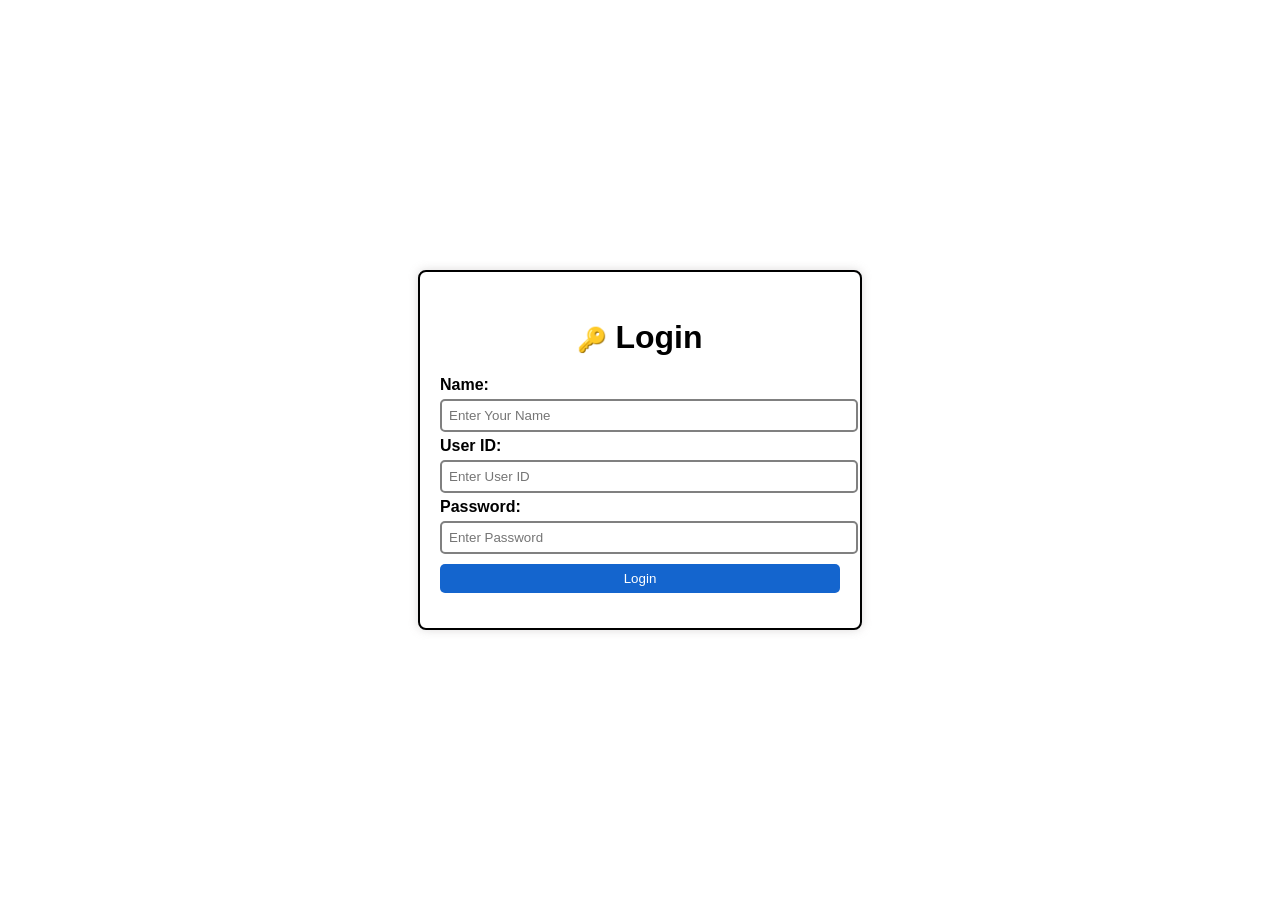
==== index.html @ d38885b1 "added changes" ====
<!DOCTYPE html>
<html lang="en">
<head>
   <meta charset="UTF-8">
  <meta name="viewport" content="width=device-width, initial-scale=1.0">
  <title>Login Page</title>
  <style>
    body {
      font-family: Arial, sans-serif;
      background: #ffffff;
      display: flex;
      justify-content: center;
      align-items: center;
      height: 100vh;
      margin: 0;
    }
    .login-box {
      width: 100%;   
      max-width: 400px;
      margin: 100px auto;
      padding: 20px;
      background-color: #ffffff;
      border: 2px solid rgb(0, 0, 0);
      border-radius: 8px;
      box-shadow: 0 0 10px rgba(206, 203, 203, 0.718);
    }
    .login-box h2 {
      text-align: center;
      margin-bottom: 20px;
      font-size: 2rem;
    }
    .error {
      color: rgb(241, 3, 3);
      font-size: 16px;
      margin-top: 10px;
    }
    .input-error {
      border: 2px solid rgb(241, 7, 7);
      background-color: #ffffff;
    }
    input {
      width: 100%;
      padding: 7px;
      margin: 5px 0;
      border-radius: 5px;
      border: 2px solid #808080;
    }
    input[type="submit"] {
      background-color: rgb(20, 101, 206);
      color: #ffffff;
      border: none;
      cursor: pointer;
    }
    .key-symbol {
      font-size: 24px;
      color: rgb(240, 175, 12);
      margin-right: 8px;
    }
  </style>
</head>
<body>

<div class="login-box">
  <h2><span class="key-symbol">🔑</span>Login</h2>
  <!-- ✅ form tag सही किया -->
  <form onsubmit="return redirectToWelcome()">
     <label><b>Name:</b></label>
    <input type="text" id="name" placeholder="Enter Your Name">

    <label><b>User ID:</b></label>
    <input type="text" id="userid" oninput="clearError(this)" placeholder="Enter User ID">

    <label><b>Password:</b></label>
    <input type="password" id="password" oninput="clearError(this)" placeholder="Enter Password">

    <input type="submit" value="Login">

    <div id="errorMsg" class="error"></div>
  </form>
</div>

<script>
  function redirectToWelcome() {
    let name = document.getElementById("name").value;
    let user = document.getElementById("userid").value;
    let pass = document.getElementById("password").value;
    let errorMsg = document.getElementById("errorMsg");

    // Multiple fixed users
    let users = [
      {id: "Aayush", pass: "12345"},
      {id: "Bambam", pass: "12345"},
      {id: "Pritam", pass: "12345"},
      {id: "Shubham", pass: "7575"}
    ];

    // Reset styles
    user.classList.remove("input-error");
    pass.classList.remove("input-error");
    errorMsg.innerHTML = "";

    // Blank check
    if (user.value.trim() === "" && pass.value.trim() === "") {
      errorMsg.innerHTML = "❌ User ID aur Password blank hain!";
      user.classList.add("input-error");
      pass.classList.add("input-error");
      return false;
    } else if (user.value.trim() === "") {
      errorMsg.innerHTML = "❌ User ID blank hai!";
      user.classList.add("input-error");
      return false;
    } else if (pass.value.trim() === "") {
      errorMsg.innerHTML = "❌ Password blank hai!";
      pass.classList.add("input-error");
      return false;
    }

    // Check if entered User ID exists
    var foundUser = users.find(u => u.id === user.value);

    if (!foundUser) {
      errorMsg.innerHTML = "❌ User ID galat hai!";
      user.classList.add("input-error");
      return false;
    } else if (foundUser.pass !== pass.value) {
      errorMsg.innerHTML = "❌ Password galat hai!";
      pass.classList.add("input-error");
      return false;
    } else {
    // User ka naam input se lo
  let name = document.getElementById("name").value;

  // LocalStorage me save karo
  localStorage.setItem("loggedName", name);
      window.location.href = "welcome.html"; // ✅ अब यहीं redirect होगा
      return false; // form reload रोकने के लिए
    }
  }

  function clearError(input) {
    input.classList.remove("input-error");
    document.getElementById("errorMsg").innerHTML = ""; 
  }
</script>

</body>
</html>
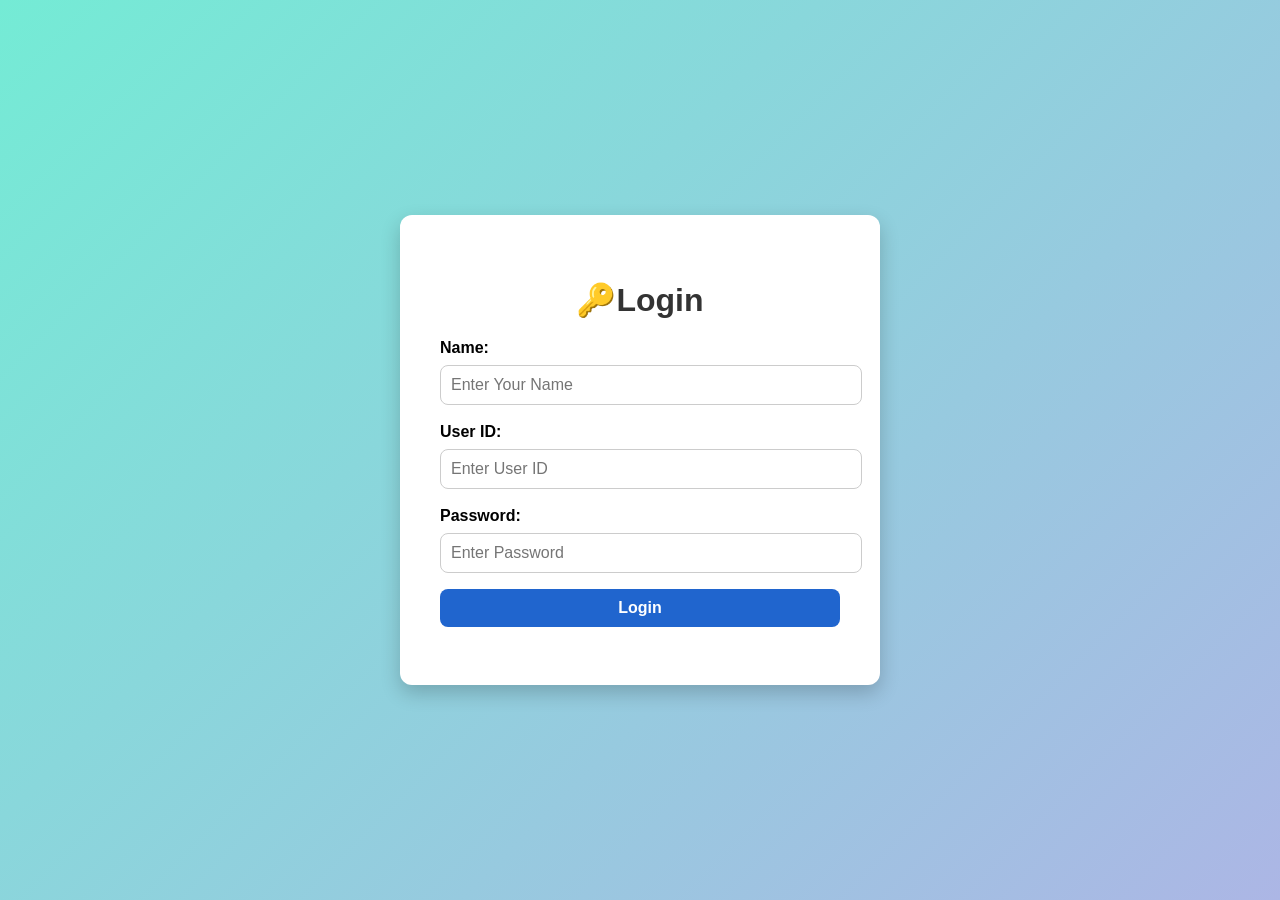
==== commit 4c30f81e: "update index and style" ====
--- a/index.html
+++ b/index.html
@@ -5,57 +5,71 @@
   <meta name="viewport" content="width=device-width, initial-scale=1.0">
   <title>Login Page</title>
   <style>
-    body {
-      font-family: Arial, sans-serif;
-      background: #ffffff;
-      display: flex;
-      justify-content: center;
-      align-items: center;
-      height: 100vh;
-      margin: 0;
-    }
-    .login-box {
-      width: 100%;   
-      max-width: 400px;
-      margin: 100px auto;
-      padding: 20px;
-      background-color: #ffffff;
-      border: 2px solid rgb(0, 0, 0);
-      border-radius: 8px;
-      box-shadow: 0 0 10px rgba(206, 203, 203, 0.718);
-    }
-    .login-box h2 {
-      text-align: center;
-      margin-bottom: 20px;
-      font-size: 2rem;
-    }
-    .error {
-      color: rgb(241, 3, 3);
-      font-size: 16px;
-      margin-top: 10px;
-    }
-    .input-error {
-      border: 2px solid rgb(241, 7, 7);
-      background-color: #ffffff;
-    }
-    input {
-      width: 100%;
-      padding: 7px;
-      margin: 5px 0;
-      border-radius: 5px;
-      border: 2px solid #808080;
-    }
-    input[type="submit"] {
-      background-color: rgb(20, 101, 206);
-      color: #ffffff;
-      border: none;
-      cursor: pointer;
-    }
-    .key-symbol {
-      font-size: 24px;
-      color: rgb(240, 175, 12);
-      margin-right: 8px;
-    }
+   body {
+       font-family: 'Segoe UI', Arial, sans-serif;
+       background: linear-gradient(135deg, #74ebd5 0%, #ACB6E5 100%);
+       display: flex;
+       justify-content: center;
+       align-items: center;
+       height: 100vh;
+       margin: 0;
+     }
+     .login-box {
+       background: #fff;
+       padding: 40px;
+       border-radius: 12px;
+       box-shadow: 0 8px 20px rgba(0,0,0,0.2);
+       width: 100%;
+       max-width: 400px;
+       animation: fadeIn 1s ease-in-out;
+     }
+     .login-box h2 {
+       text-align: center;
+       margin-bottom: 20px;
+       font-size: 2rem;
+       color: #333;
+     }
+     label {
+       font-weight: bold;
+       display: block;
+       margin-top: 10px;
+       text-align: left;
+     }
+     input {
+       width: 100%;
+       padding: 10px;
+       margin: 8px 0;
+       border-radius: 8px;
+       border: 1px solid #ccc;
+       font-size: 1rem;
+       transition: border 0.3s ease;
+     }
+     input:focus {
+       border: 1px solid #2065ce;
+       outline: none;
+     }
+     input[type="submit"] {
+       background: #2065ce;
+       color: #fff;
+       border: none;
+       cursor: pointer;
+       font-size: 1rem;
+       font-weight: bold;
+       transition: background 0.3s ease;
+     }
+     input[type="submit"]:hover {
+       background: #164a9c;
+     }
+     .error {
+       color: #e74c3c;
+       font-size: 14px;
+       margin-top: 10px;
+       text-align: center;
+     }
+     @keyframes fadeIn {
+       from {opacity: 0; transform: translateY(20px);}
+       to {opacity: 1; transform: translateY(0);}
+     }
   </style>
 </head>
 <body>
@@ -80,67 +94,52 @@
 </div>
 
 <script>
-  function redirectToWelcome() {
-    let name = document.getElementById("name").value;
-    let user = document.getElementById("userid").value;
-    let pass = document.getElementById("password").value;
-    let errorMsg = document.getElementById("errorMsg");
+ function redirectToWelcome() {
+  let nameInput = document.getElementById("name");
+  let userInput = document.getElementById("userid");
+  let passInput = document.getElementById("password");
+  let errorMsg = document.getElementById("errorMsg");
 
-    // Multiple fixed users
-    let users = [
-      {id: "Aayush", pass: "12345"},
-      {id: "Bambam", pass: "12345"},
-      {id: "Pritam", pass: "12345"},
-      {id: "Shubham", pass: "7575"}
-    ];
+  let name = nameInput.value;
+  let user = userInput.value;
+  let pass = passInput.value;
 
-    // Reset styles
-    user.classList.remove("input-error");
-    pass.classList.remove("input-error");
-    errorMsg.innerHTML = "";
+  let users = [
+    {id: "Aayush", pass: "12345"},
+    {id: "Bambam", pass: "12345"},
+    {id: "Pritam", pass: "12345"},
+    {id: "Shubham", pass: "7575"}
+  ];
 
-    // Blank check
-    if (user.value.trim() === "" && pass.value.trim() === "") {
-      errorMsg.innerHTML = "❌ User ID aur Password blank hain!";
-      user.classList.add("input-error");
-      pass.classList.add("input-error");
-      return false;
-    } else if (user.value.trim() === "") {
-      errorMsg.innerHTML = "❌ User ID blank hai!";
-      user.classList.add("input-error");
-      return false;
-    } else if (pass.value.trim() === "") {
-      errorMsg.innerHTML = "❌ Password blank hai!";
-      pass.classList.add("input-error");
-      return false;
-    }
+  // Reset styles
+  userInput.classList.remove("input-error");
+  passInput.classList.remove("input-error");
+  errorMsg.innerHTML = "";
 
-    // Check if entered User ID exists
-    var foundUser = users.find(u => u.id === user.value);
-
-    if (!foundUser) {
-      errorMsg.innerHTML = "❌ User ID galat hai!";
-      user.classList.add("input-error");
-      return false;
-    } else if (foundUser.pass !== pass.value) {
-      errorMsg.innerHTML = "❌ Password galat hai!";
-      pass.classList.add("input-error");
-      return false;
-    } else {
-    // User ka naam input se lo
-  let name = document.getElementById("name").value;
-
-  // LocalStorage me save karo
-  localStorage.setItem("loggedName", name);
-      window.location.href = "welcome.html"; // ✅ अब यहीं redirect होगा
-      return false; // form reload रोकने के लिए
-    }
+  // Blank check
+  if (name.trim() === "" || user.trim() === "" || pass.trim() === "") {
+    errorMsg.innerHTML = "❌ Name, User ID aur Password blank nahi hone chahiye!";
+    return false;
   }
 
-  function clearError(input) {
-    input.classList.remove("input-error");
-    document.getElementById("errorMsg").innerHTML = ""; 
+  let foundUser = users.find(u => u.id === user);
+
+  if (!foundUser) {
+    errorMsg.innerHTML = "❌ User ID galat hai!";
+    userInput.classList.add("input-error");
+    return false;
+  } else if (foundUser.pass !== pass) {
+    errorMsg.innerHTML = "❌ Password galat hai!";
+    passInput.classList.add("input-error");
+    return false;
+  } else {
+    // ✅ Save Name in localStorage
+    localStorage.setItem("loggedName", name);
+    window.location.href = "welcome.html";
+    return false;
   }
+}
+
 </script>
 
 </body>
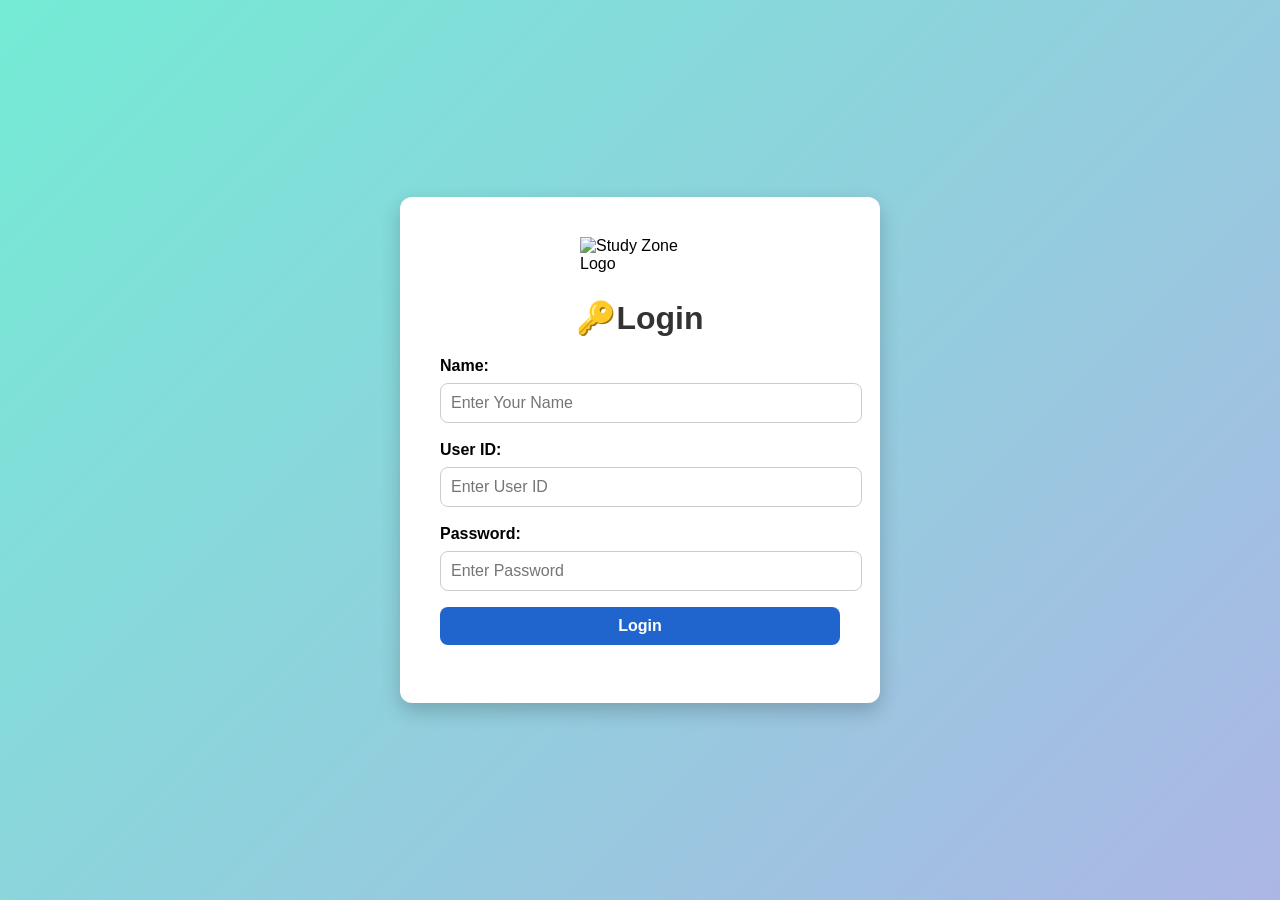
==== commit 7f95507c: "added logo" ====
--- a/index.html
+++ b/index.html
@@ -75,6 +75,8 @@
 <body>
 
 <div class="login-box">
+   <!-- ✅ Logo added -->
+  <img src="studyzone-logo.png" alt="Study Zone Logo" style="width:120px; display:block; margin:0 auto 20px;">
   <h2><span class="key-symbol">🔑</span>Login</h2>
   <!-- ✅ form tag सही किया -->
   <form onsubmit="return redirectToWelcome()">
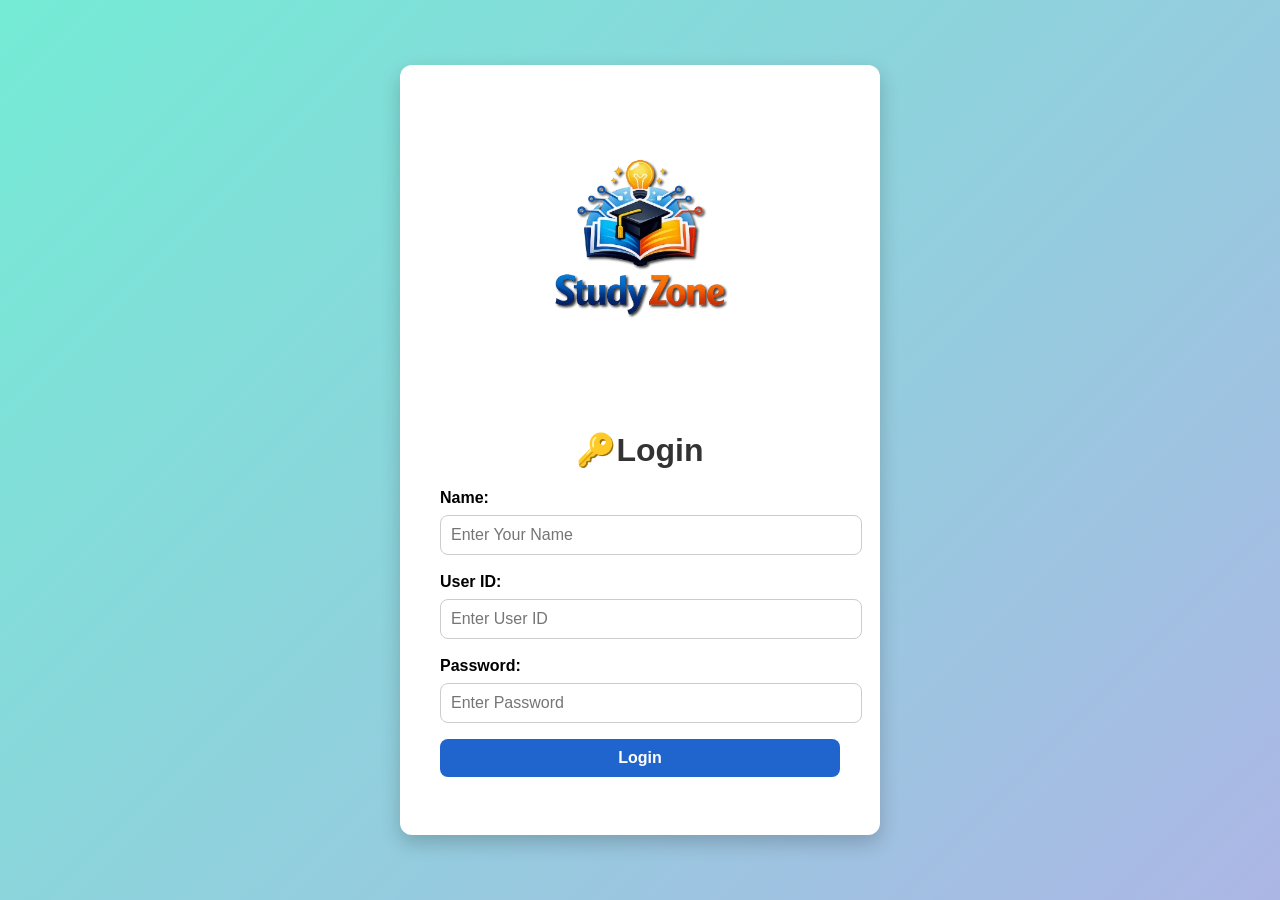
==== commit b06cec9e: "Update index.html" ====
--- a/index.html
+++ b/index.html
@@ -76,7 +76,7 @@
 
 <div class="login-box">
    <!-- ✅ Logo added -->
-  <img src="studyzone-logo.png" alt="Study Zone Logo" style="width:120px; display:block; margin:0 auto 20px;">
+  <img src="studyzone-logo.png" alt="Study Zone Logo" style="width:300px; display:block; margin:0 auto 20px;">
   <h2><span class="key-symbol">🔑</span>Login</h2>
   <!-- ✅ form tag सही किया -->
   <form onsubmit="return redirectToWelcome()">
